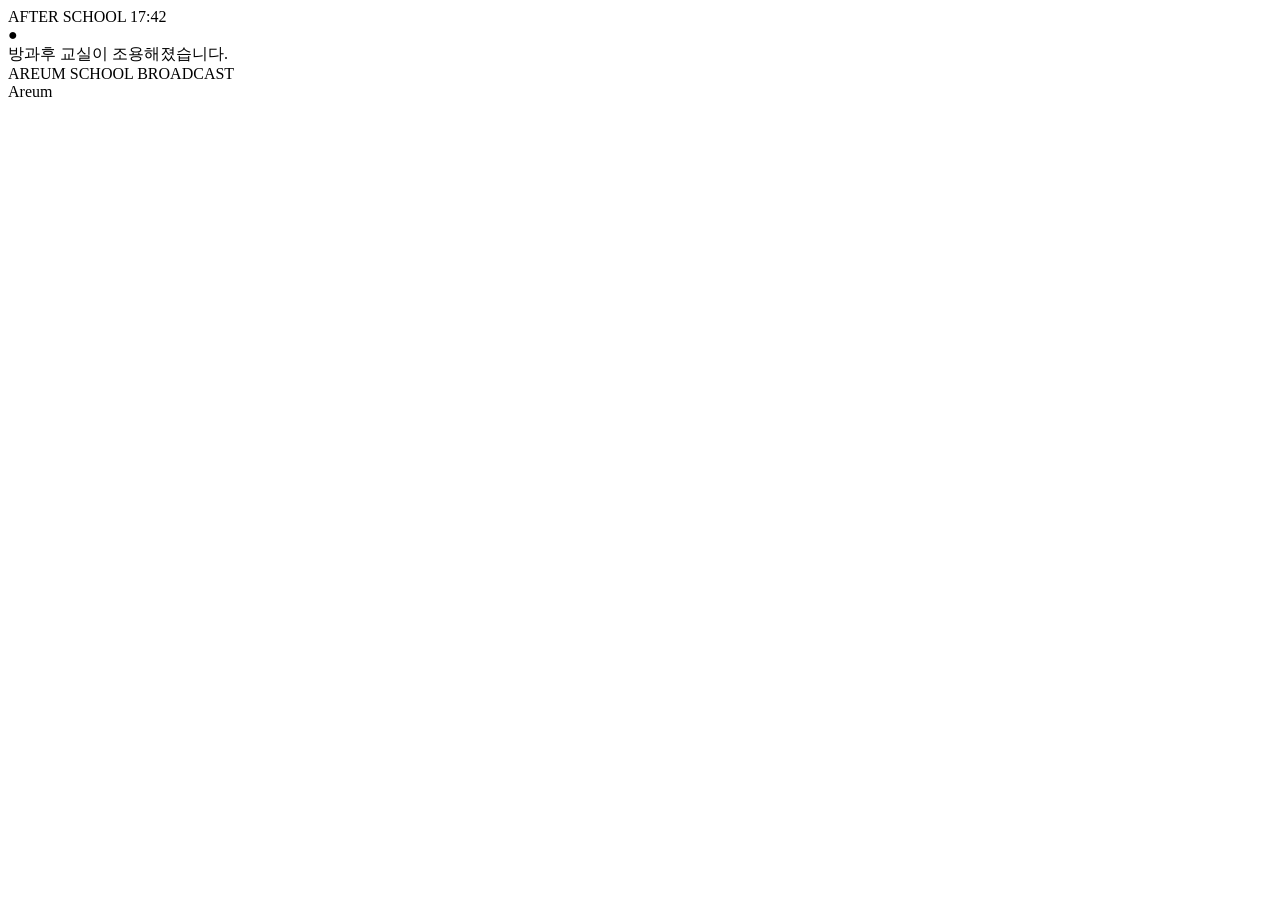
==== tv/index.html @ 10717fe2 "Add initial HTML structure for Areum Classroom TV" ====
<!DOCTYPE html>
<html lang="ko">
<head>
    <meta charset="UTF-8">
    <meta name="viewport" content="width=device-width, initial-scale=1.0">

    <title>Areum Classroom TV</title>

    <link rel="stylesheet" href="style.css">
</head>

<body>

    <div class="tv">

        <div class="tv-frame">

            <div class="screen">

                <div class="scanlines"></div>
                <div class="glass-light"></div>

                <div class="screen-header">
                    <span>AFTER SCHOOL</span>
                    <span id="current-time">17:42</span>
                </div>

                <div class="message-area">
                    <div class="message-icon" id="message-icon">●</div>

                    <div class="message" id="message">
                        방과후 교실이 조용해졌습니다.
                    </div>
                </div>

                <div class="screen-footer">
                    AREUM SCHOOL BROADCAST
                </div>

            </div>

            <div class="tv-brand">Areum</div>

            <div class="power-light"></div>

        </div>

    </div>

    <script src="script.js"></script>

</body>
</html>
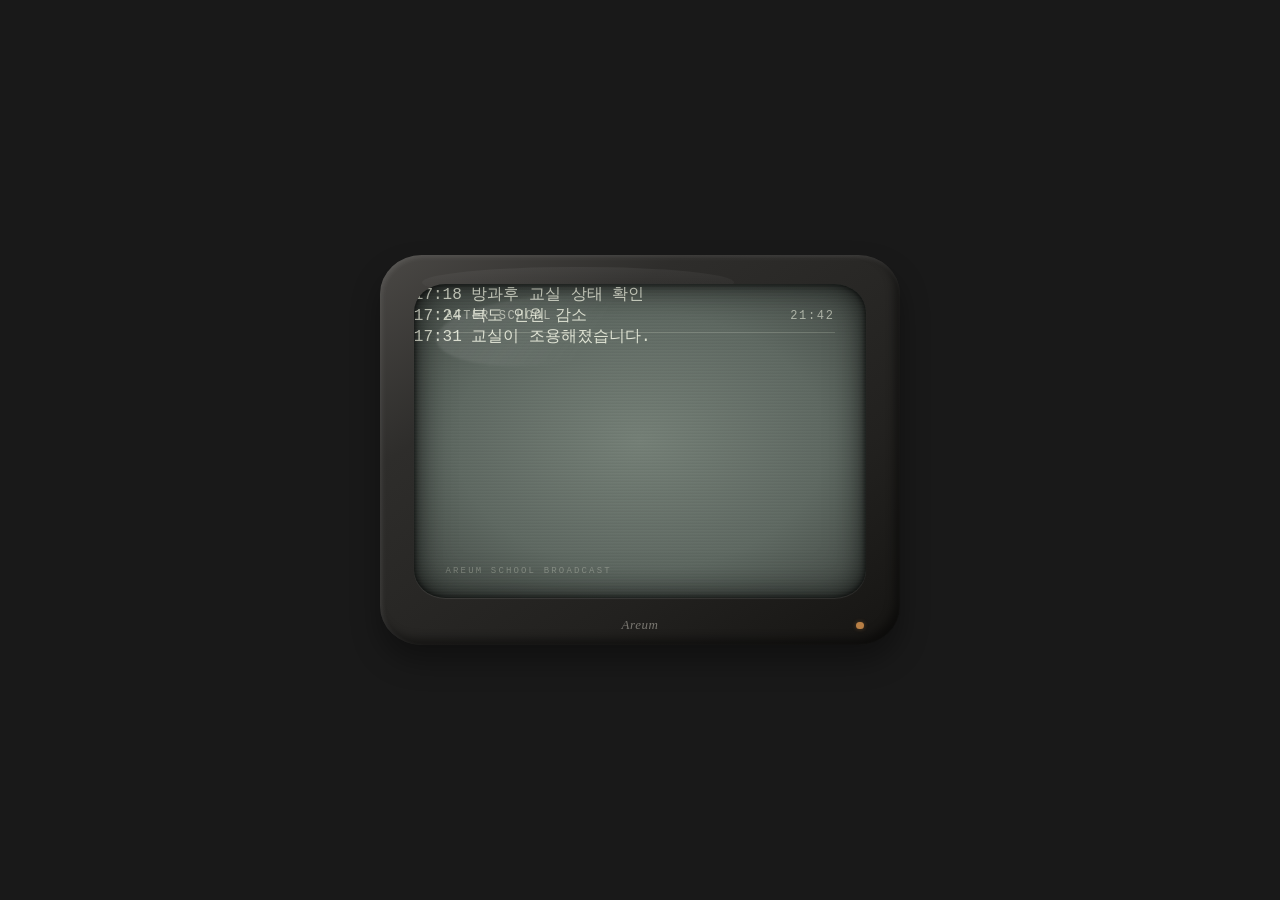
==== commit 9899251f: "Update index.html" ====
--- a/tv/index.html
+++ b/tv/index.html
@@ -25,12 +25,23 @@
                     <span id="current-time">17:42</span>
                 </div>
 
-                <div class="message-area">
-                    <div class="message-icon" id="message-icon">●</div>
+                <div class="event-log" id="event-log" aria-live="polite">
 
-                    <div class="message" id="message">
-                        방과후 교실이 조용해졌습니다.
+                    <div class="log-line old">
+                        <span class="log-time">17:18</span>
+                        <span class="log-text">방과후 교실 상태 확인</span>
                     </div>
+
+                    <div class="log-line">
+                        <span class="log-time">17:24</span>
+                        <span class="log-text">복도 인원 감소</span>
+                    </div>
+                
+                    <div class="log-line newest">
+                        <span class="log-time">17:31</span>
+                        <span class="log-text">교실이 조용해졌습니다.</span>
+                    </div>
+                
                 </div>
 
                 <div class="screen-footer">
--- a/tv/style.css
+++ b/tv/style.css
@@ -0,0 +1,410 @@
+/* =========================================
+   AREUM CLASSROOM TV
+========================================= */
+
+* {
+    box-sizing: border-box;
+}
+
+html,
+body {
+    margin: 0;
+
+    width: 100%;
+    height: 100%;
+
+    overflow: hidden;
+
+    background: #191919;
+}
+
+body {
+    display: flex;
+    justify-content: center;
+    align-items: center;
+}
+
+
+/* =========================================
+   TV BODY
+========================================= */
+
+.tv {
+    width: min(92vw, 520px);
+
+    aspect-ratio: 4 / 3;
+
+    display: flex;
+    align-items: center;
+    justify-content: center;
+}
+
+
+.tv-frame {
+    position: relative;
+
+    width: 100%;
+    height: 100%;
+
+    padding:
+        5.5%
+        6.5%
+        9%;
+
+    border-radius: 8% / 10%;
+
+    background:
+        linear-gradient(
+            145deg,
+            #4a4845 0%,
+            #2e2d2b 28%,
+            #22211f 70%,
+            #161513 100%
+        );
+
+    box-shadow:
+        0 16px 28px rgba(0, 0, 0, 0.34),
+
+        inset 2px 2px 5px rgba(255, 255, 255, 0.11),
+
+        inset -5px -6px 10px rgba(0, 0, 0, 0.48);
+}
+
+
+/* 윗부분의 오래된 플라스틱 반사 */
+.tv-frame::before {
+    content: "";
+
+    position: absolute;
+
+    left: 8%;
+    top: 3%;
+
+    width: 60%;
+    height: 8%;
+
+    border-radius: 50%;
+
+    background:
+        linear-gradient(
+            to bottom,
+            rgba(255, 255, 255, 0.10),
+            transparent
+        );
+
+    opacity: 0.55;
+
+    pointer-events: none;
+}
+
+
+/* =========================================
+   CRT SCREEN
+========================================= */
+
+.screen {
+    position: relative;
+
+    width: 100%;
+    height: 100%;
+
+    overflow: hidden;
+
+    border-radius: 7% / 9%;
+
+    background:
+        radial-gradient(
+            ellipse at center,
+            #758077 0%,
+            #5f6962 58%,
+            #424944 100%
+        );
+
+    box-shadow:
+        inset 0 0 24px rgba(0, 0, 0, 0.56),
+
+        inset 0 0 6px rgba(0, 0, 0, 0.85),
+
+        0 1px 1px rgba(255, 255, 255, 0.10);
+
+    color: rgba(240, 243, 226, 0.90);
+
+    font-family:
+        "Courier New",
+        "Malgun Gothic",
+        monospace;
+}
+
+
+/* CRT 특유의 가장자리 어두움 */
+.screen::after {
+    content: "";
+
+    position: absolute;
+
+    inset: 0;
+
+    border-radius: inherit;
+
+    box-shadow:
+        inset 0 0 40px rgba(0, 0, 0, 0.42);
+
+    pointer-events: none;
+
+    z-index: 8;
+}
+
+
+/* =========================================
+   SCANLINES
+========================================= */
+
+.scanlines {
+    position: absolute;
+
+    inset: 0;
+
+    background:
+        repeating-linear-gradient(
+            to bottom,
+            rgba(255, 255, 255, 0.025) 0px,
+            rgba(255, 255, 255, 0.025) 1px,
+
+            rgba(0, 0, 0, 0.055) 2px,
+            rgba(0, 0, 0, 0.055) 3px
+        );
+
+    opacity: 0.6;
+
+    pointer-events: none;
+
+    z-index: 7;
+}
+
+
+/* =========================================
+   GLASS REFLECTION
+========================================= */
+
+.glass-light {
+    position: absolute;
+
+    width: 48%;
+    height: 22%;
+
+    left: 5%;
+    top: 4%;
+
+    border-radius: 50%;
+
+    transform: rotate(-5deg);
+
+    background:
+        linear-gradient(
+            130deg,
+            rgba(255, 255, 255, 0.11),
+            transparent 70%
+        );
+
+    filter: blur(1px);
+
+    pointer-events: none;
+
+    z-index: 6;
+}
+
+
+/* =========================================
+   HEADER
+========================================= */
+
+.screen-header {
+    position: absolute;
+
+    left: 7%;
+    right: 7%;
+    top: 8%;
+
+    display: flex;
+    justify-content: space-between;
+    align-items: center;
+
+    padding-bottom: 2%;
+
+    border-bottom:
+        1px solid rgba(235, 240, 220, 0.25);
+
+    font-size: clamp(8px, 2vw, 12px);
+
+    letter-spacing: 0.14em;
+
+    opacity: 0.70;
+
+    z-index: 3;
+}
+
+
+/* =========================================
+   MESSAGE
+========================================= */
+
+.message-area {
+    position: absolute;
+
+    left: 9%;
+    right: 9%;
+
+    top: 50%;
+
+    transform: translateY(-50%);
+
+    display: flex;
+    align-items: flex-start;
+
+    gap: 4%;
+
+    z-index: 3;
+}
+
+
+.message-icon {
+    flex: 0 0 auto;
+
+    margin-top: 0.15em;
+
+    font-size: clamp(7px, 1.5vw, 10px);
+
+    color: rgba(245, 220, 150, 0.78);
+}
+
+
+.message {
+    min-width: 0;
+
+    font-family:
+        "Malgun Gothic",
+        "Apple SD Gothic Neo",
+        sans-serif;
+
+    font-size: clamp(14px, 4vw, 22px);
+
+    font-weight: 400;
+
+    line-height: 1.55;
+
+    word-break: keep-all;
+
+    text-shadow:
+        0 0 5px rgba(230, 240, 210, 0.13);
+
+    transition:
+        opacity 0.45s ease,
+        transform 0.45s ease;
+}
+
+
+/* 메시지가 사라질 때 */
+.message.hide {
+    opacity: 0;
+
+    transform: translateY(5px);
+}
+
+
+/* =========================================
+   FOOTER
+========================================= */
+
+.screen-footer {
+    position: absolute;
+
+    left: 7%;
+    bottom: 7%;
+
+    font-size: clamp(6px, 1.5vw, 9px);
+
+    letter-spacing: 0.24em;
+
+    opacity: 0.34;
+
+    z-index: 3;
+}
+
+
+/* =========================================
+   BRAND
+========================================= */
+
+.tv-brand {
+    position: absolute;
+
+    left: 50%;
+    bottom: 3.1%;
+
+    transform: translateX(-50%);
+
+    font-family:
+        Georgia,
+        serif;
+
+    font-size: clamp(9px, 2vw, 13px);
+
+    font-style: italic;
+
+    letter-spacing: 0.04em;
+
+    color: rgba(220, 216, 204, 0.48);
+}
+
+
+/* =========================================
+   POWER LIGHT
+========================================= */
+
+.power-light {
+    position: absolute;
+
+    right: 7%;
+    bottom: 4%;
+
+    width: 1.5%;
+    aspect-ratio: 1;
+
+    min-width: 4px;
+
+    border-radius: 50%;
+
+    background: #b87f45;
+
+    box-shadow:
+        0 0 4px rgba(184, 127, 69, 0.40);
+}
+
+
+/* =========================================
+   짧은 CRT FLICKER
+========================================= */
+
+.screen.flash {
+    animation: crt-flash 0.22s ease;
+}
+
+
+@keyframes crt-flash {
+
+    0% {
+        filter: brightness(1);
+    }
+
+    25% {
+        filter: brightness(1.18);
+    }
+
+    45% {
+        filter: brightness(0.88);
+    }
+
+    100% {
+        filter: brightness(1);
+    }
+}
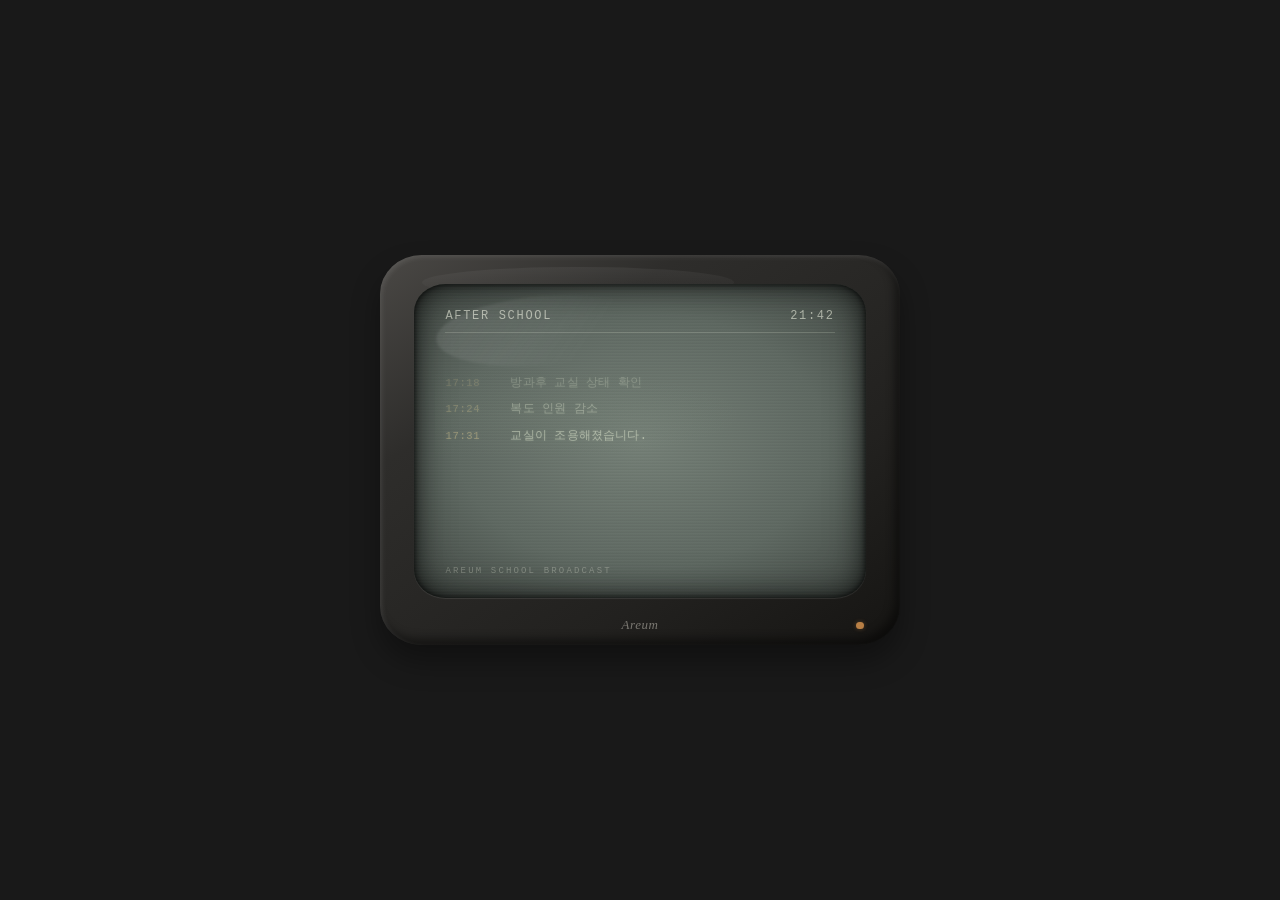
==== commit 84bb3ab9: "Update index.html" ====
--- a/tv/index.html
+++ b/tv/index.html
@@ -1,64 +1,154 @@
 <!DOCTYPE html>
 <html lang="ko">
+
 <head>
     <meta charset="UTF-8">
-    <meta name="viewport" content="width=device-width, initial-scale=1.0">
+
+    <meta
+        name="viewport"
+        content="width=device-width, initial-scale=1.0"
+    >
 
     <title>Areum Classroom TV</title>
 
-    <link rel="stylesheet" href="style.css">
+    <link
+        rel="stylesheet"
+        href="style.css"
+    >
 </head>
+
 
 <body>
 
-    <div class="tv">
+    <main class="tv">
 
         <div class="tv-frame">
 
+
+            <!-- =========================
+                 CRT SCREEN
+            ========================== -->
+
             <div class="screen">
 
-                <div class="scanlines"></div>
-                <div class="glass-light"></div>
 
-                <div class="screen-header">
-                    <span>AFTER SCHOOL</span>
-                    <span id="current-time">17:42</span>
-                </div>
+                <!-- 화면 질감 -->
+                <div
+                    class="scanlines"
+                    aria-hidden="true"
+                ></div>
 
-                <div class="event-log" id="event-log" aria-live="polite">
+                <div
+                    class="glass-light"
+                    aria-hidden="true"
+                ></div>
 
-                    <div class="log-line old">
-                        <span class="log-time">17:18</span>
-                        <span class="log-text">방과후 교실 상태 확인</span>
+
+                <!-- =========================
+                     상단 상태 표시
+                ========================== -->
+
+                <header class="screen-header">
+
+                    <span class="screen-mode">
+                        AFTER SCHOOL
+                    </span>
+
+                    <time
+                        id="current-time"
+                        class="screen-time"
+                    >
+                        17:42
+                    </time>
+
+                </header>
+
+
+                <!-- =========================
+                     자동 이벤트 로그
+                ========================== -->
+
+                <section
+                    class="event-log"
+                    id="event-log"
+                    aria-live="polite"
+                    aria-label="교실 상태 기록"
+                >
+
+                    <div class="log-line">
+
+                        <span class="log-time">
+                            17:18
+                        </span>
+
+                        <span class="log-text">
+                            방과후 교실 상태 확인
+                        </span>
+
                     </div>
 
+
                     <div class="log-line">
-                        <span class="log-time">17:24</span>
-                        <span class="log-text">복도 인원 감소</span>
+
+                        <span class="log-time">
+                            17:24
+                        </span>
+
+                        <span class="log-text">
+                            복도 인원 감소
+                        </span>
+
                     </div>
-                
-                    <div class="log-line newest">
-                        <span class="log-time">17:31</span>
-                        <span class="log-text">교실이 조용해졌습니다.</span>
+
+
+                    <div class="log-line">
+
+                        <span class="log-time">
+                            17:31
+                        </span>
+
+                        <span class="log-text">
+                            교실이 조용해졌습니다.
+                        </span>
+
                     </div>
-                
-                </div>
 
-                <div class="screen-footer">
+                </section>
+
+
+                <!-- =========================
+                     하단 방송 시스템 표시
+                ========================== -->
+
+                <footer class="screen-footer">
                     AREUM SCHOOL BROADCAST
-                </div>
+                </footer>
+
 
             </div>
 
-            <div class="tv-brand">Areum</div>
 
-            <div class="power-light"></div>
+            <!-- =========================
+                 TV BODY DETAILS
+            ========================== -->
+
+            <div class="tv-brand">
+                Areum
+            </div>
+
+            <div
+                class="power-light"
+                aria-hidden="true"
+            ></div>
+
 
         </div>
 
-    </div>
+    </main>
+
 
     <script src="script.js"></script>
 
 </body>
+
 </html>
--- a/tv/style.css
+++ b/tv/style.css
@@ -245,69 +245,147 @@
 
 
 /* =========================================
-   MESSAGE
-========================================= */
-
-.message-area {
-    position: absolute;
-
-    left: 9%;
-    right: 9%;
-
-    top: 50%;
-
-    transform: translateY(-50%);
+   EVENT LOG / OSD
+========================================= */
+
+.event-log {
+    position: absolute;
+
+    left: 7%;
+    top: 29%;
+
+    width: 68%;
 
     display: flex;
-    align-items: flex-start;
-
-    gap: 4%;
-
-    z-index: 3;
-}
-
-
-.message-icon {
-    flex: 0 0 auto;
-
-    margin-top: 0.15em;
-
-    font-size: clamp(7px, 1.5vw, 10px);
-
-    color: rgba(245, 220, 150, 0.78);
-}
-
-
-.message {
+    flex-direction: column;
+
+    gap: clamp(5px, 1.5vw, 9px);
+
+    z-index: 4;
+
+    /*
+        진짜 UI 박스처럼 보이지 않게
+        배경/테두리 없음
+    */
+    background: transparent;
+
+    font-family:
+        "Courier New",
+        "Malgun Gothic",
+        monospace;
+}
+
+
+.log-line {
+    display: grid;
+
+    grid-template-columns:
+        clamp(34px, 9vw, 52px)
+        1fr;
+
+    gap: clamp(7px, 2vw, 13px);
+
+    align-items: baseline;
+
     min-width: 0;
 
-    font-family:
-        "Malgun Gothic",
-        "Apple SD Gothic Neo",
-        sans-serif;
-
-    font-size: clamp(14px, 4vw, 22px);
-
-    font-weight: 400;
-
-    line-height: 1.55;
+    color: rgba(227, 235, 211, 0.62);
+
+    font-size:
+        clamp(8px, 2.1vw, 12px);
+
+    line-height: 1.45;
+
+    letter-spacing: 0.015em;
+
+    text-shadow:
+        0 0 3px rgba(220, 235, 205, 0.20);
+
+    transition:
+        opacity 0.8s ease,
+        transform 0.8s ease;
+}
+
+
+/* 시간 */
+.log-time {
+    color: rgba(221, 202, 144, 0.52);
+
+    font-size: 0.88em;
+
+    letter-spacing: 0.06em;
+}
+
+
+/* 메시지 */
+.log-text {
+    min-width: 0;
 
     word-break: keep-all;
-
-    text-shadow:
-        0 0 5px rgba(230, 240, 210, 0.13);
-
-    transition:
-        opacity 0.45s ease,
-        transform 0.45s ease;
-}
-
-
-/* 메시지가 사라질 때 */
-.message.hide {
+}
+
+
+/* 오래된 로그는 거의 잔상 */
+.log-line:nth-last-child(5) {
+    opacity: 0.18;
+}
+
+.log-line:nth-last-child(4) {
+    opacity: 0.28;
+}
+
+.log-line:nth-last-child(3) {
+    opacity: 0.40;
+}
+
+.log-line:nth-last-child(2) {
+    opacity: 0.58;
+}
+
+
+/* 가장 최근 로그 */
+.log-line:last-child {
+    opacity: 0.84;
+}
+
+
+/* 새 로그가 들어올 때 */
+.log-line.log-enter {
     opacity: 0;
 
     transform: translateY(5px);
+
+    filter: blur(1px);
+}
+
+
+.log-line.log-visible {
+    opacity: 0.84;
+
+    transform: translateY(0);
+
+    filter: blur(0);
+}
+
+
+/* 희미한 OSD 번짐 */
+.event-log::after {
+    content: "";
+
+    position: absolute;
+
+    inset: -10px;
+
+    background:
+        radial-gradient(
+            ellipse at 25% 55%,
+            rgba(170, 195, 158, 0.035),
+            transparent 70%
+        );
+
+    pointer-events: none;
+
+    z-index: -1;
 }
 
 
